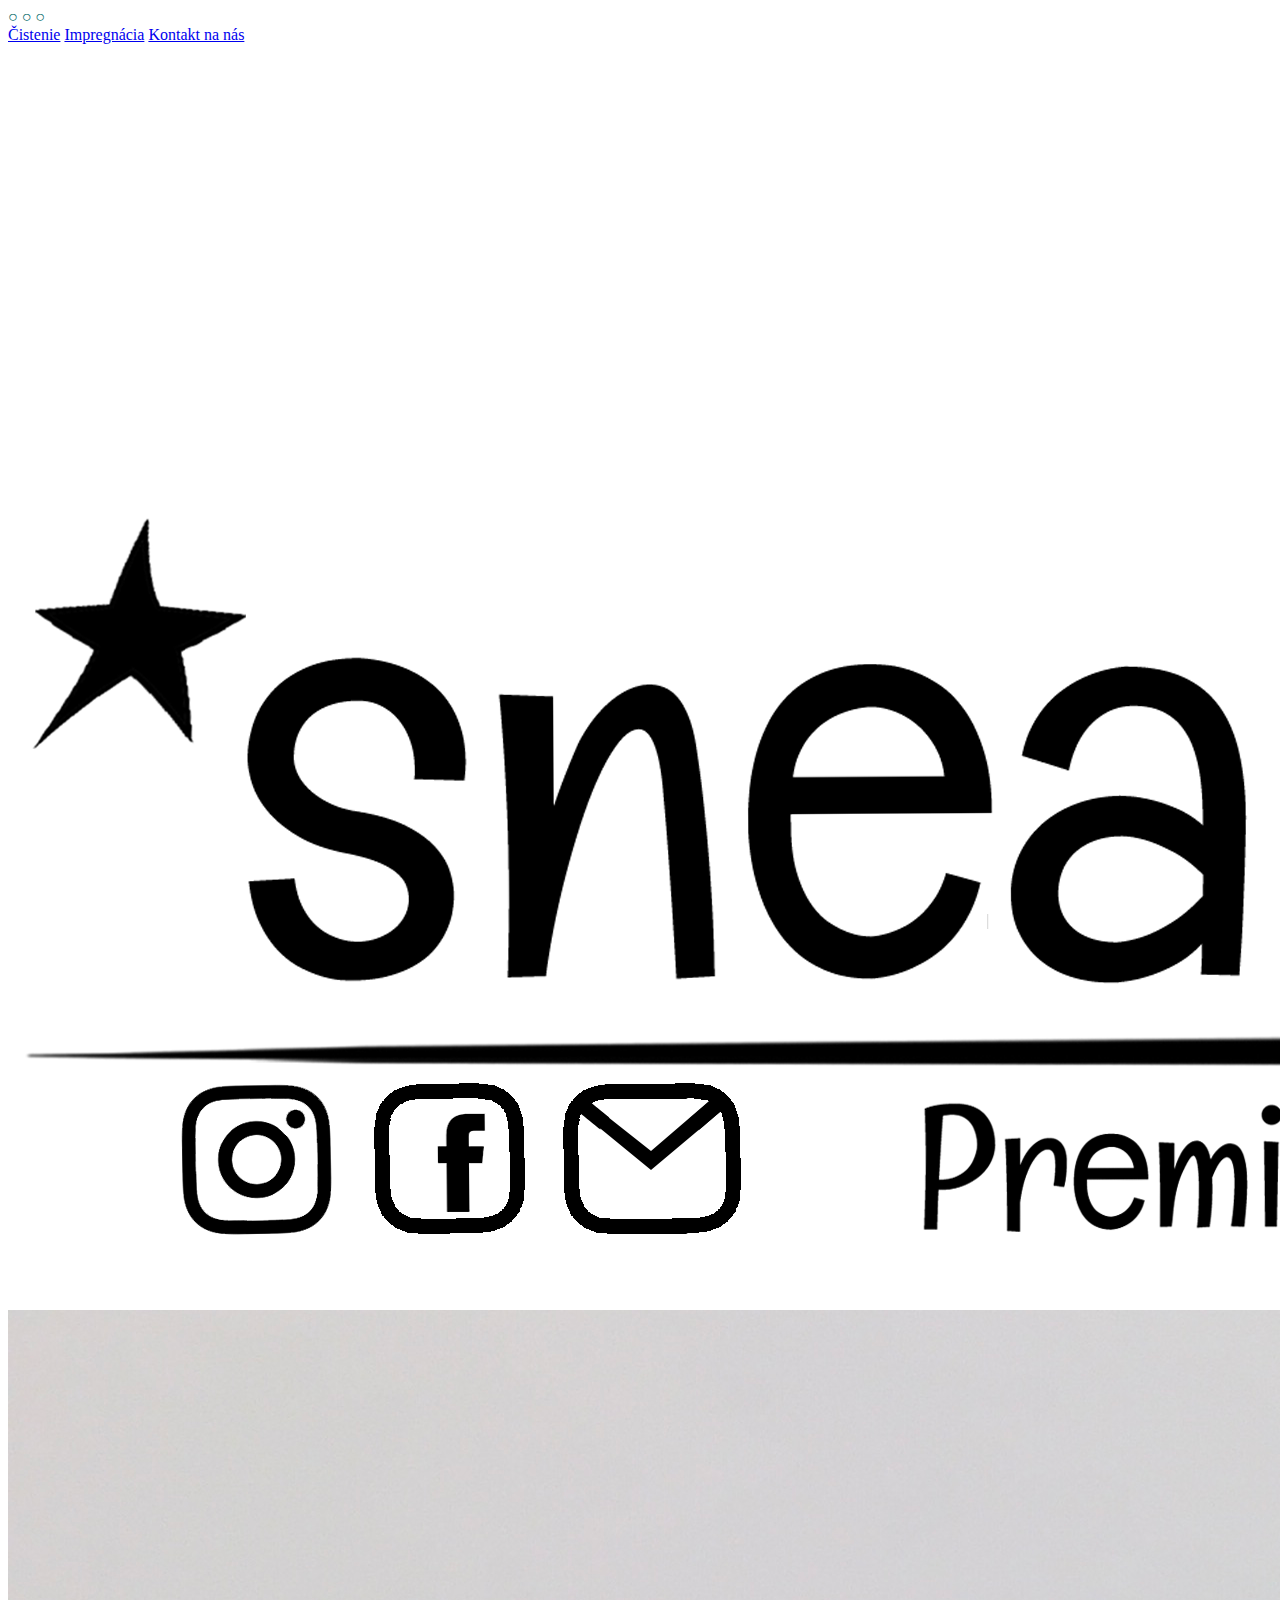
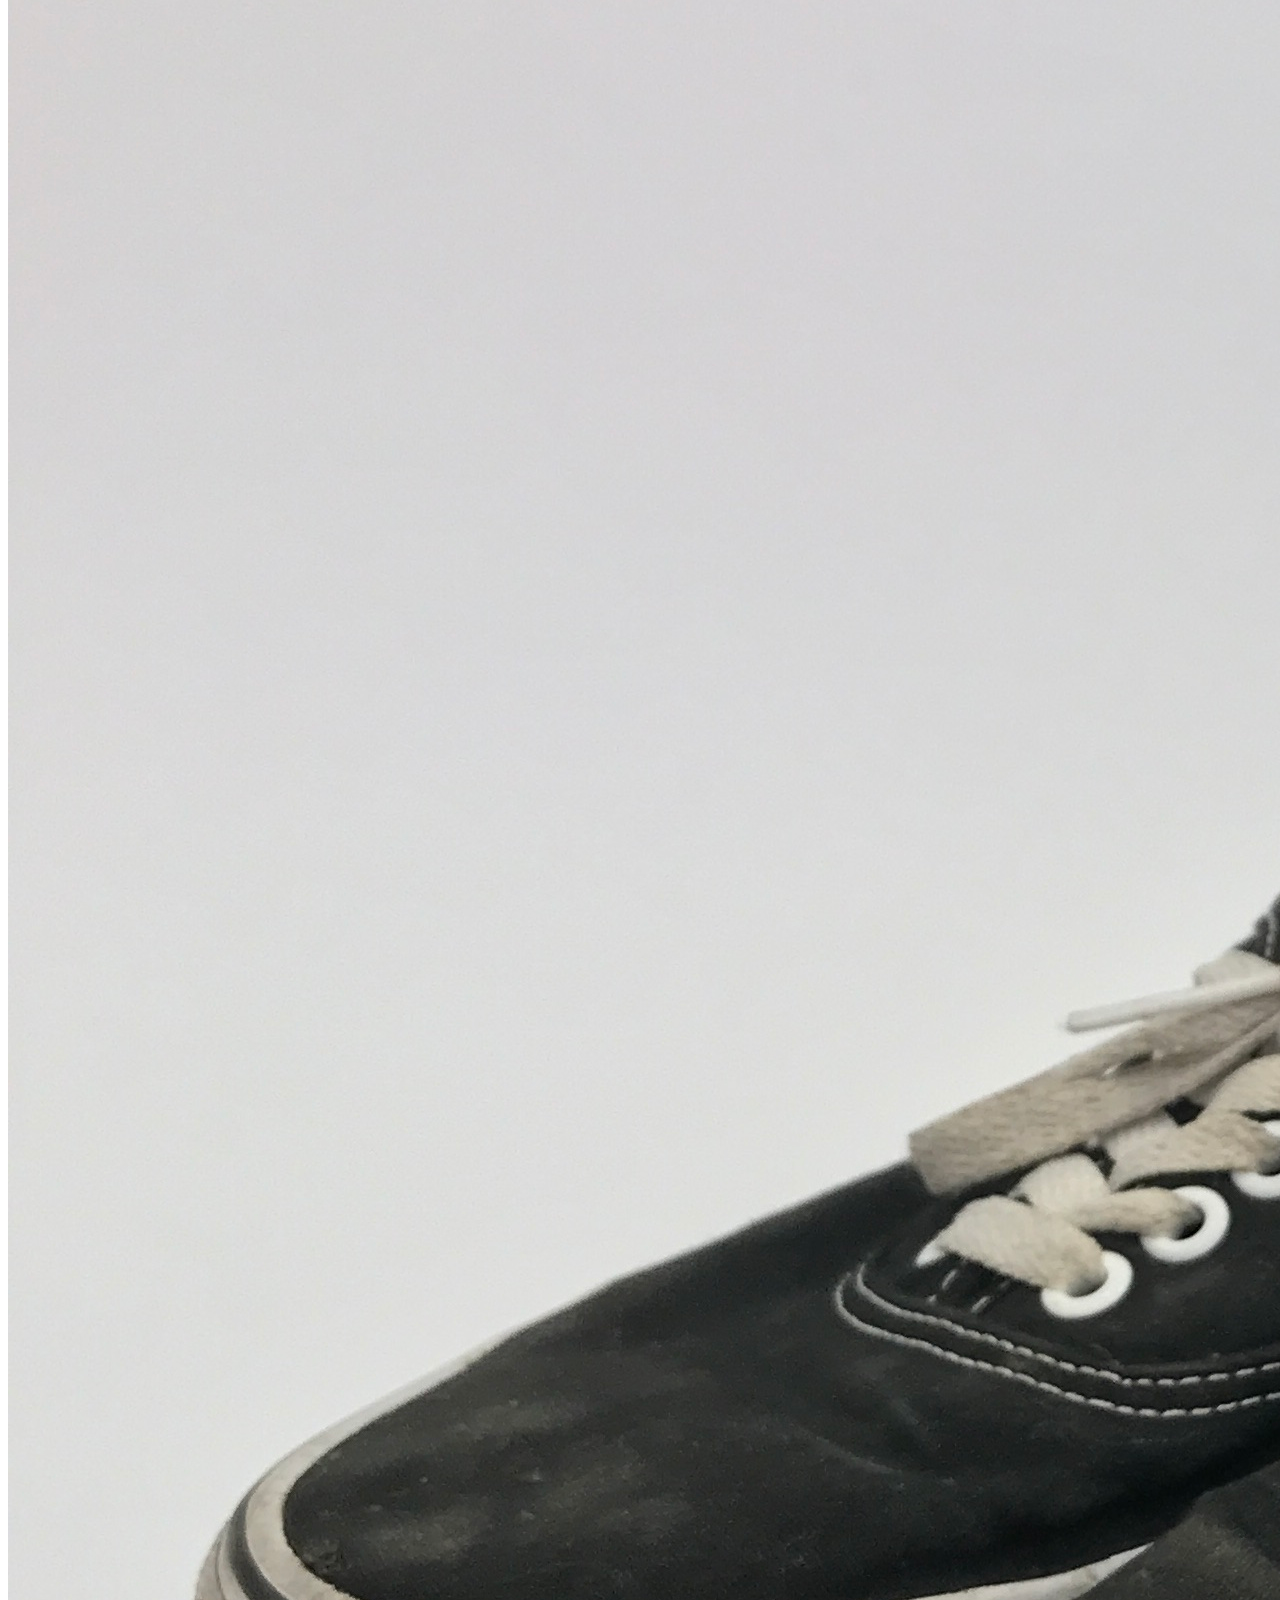
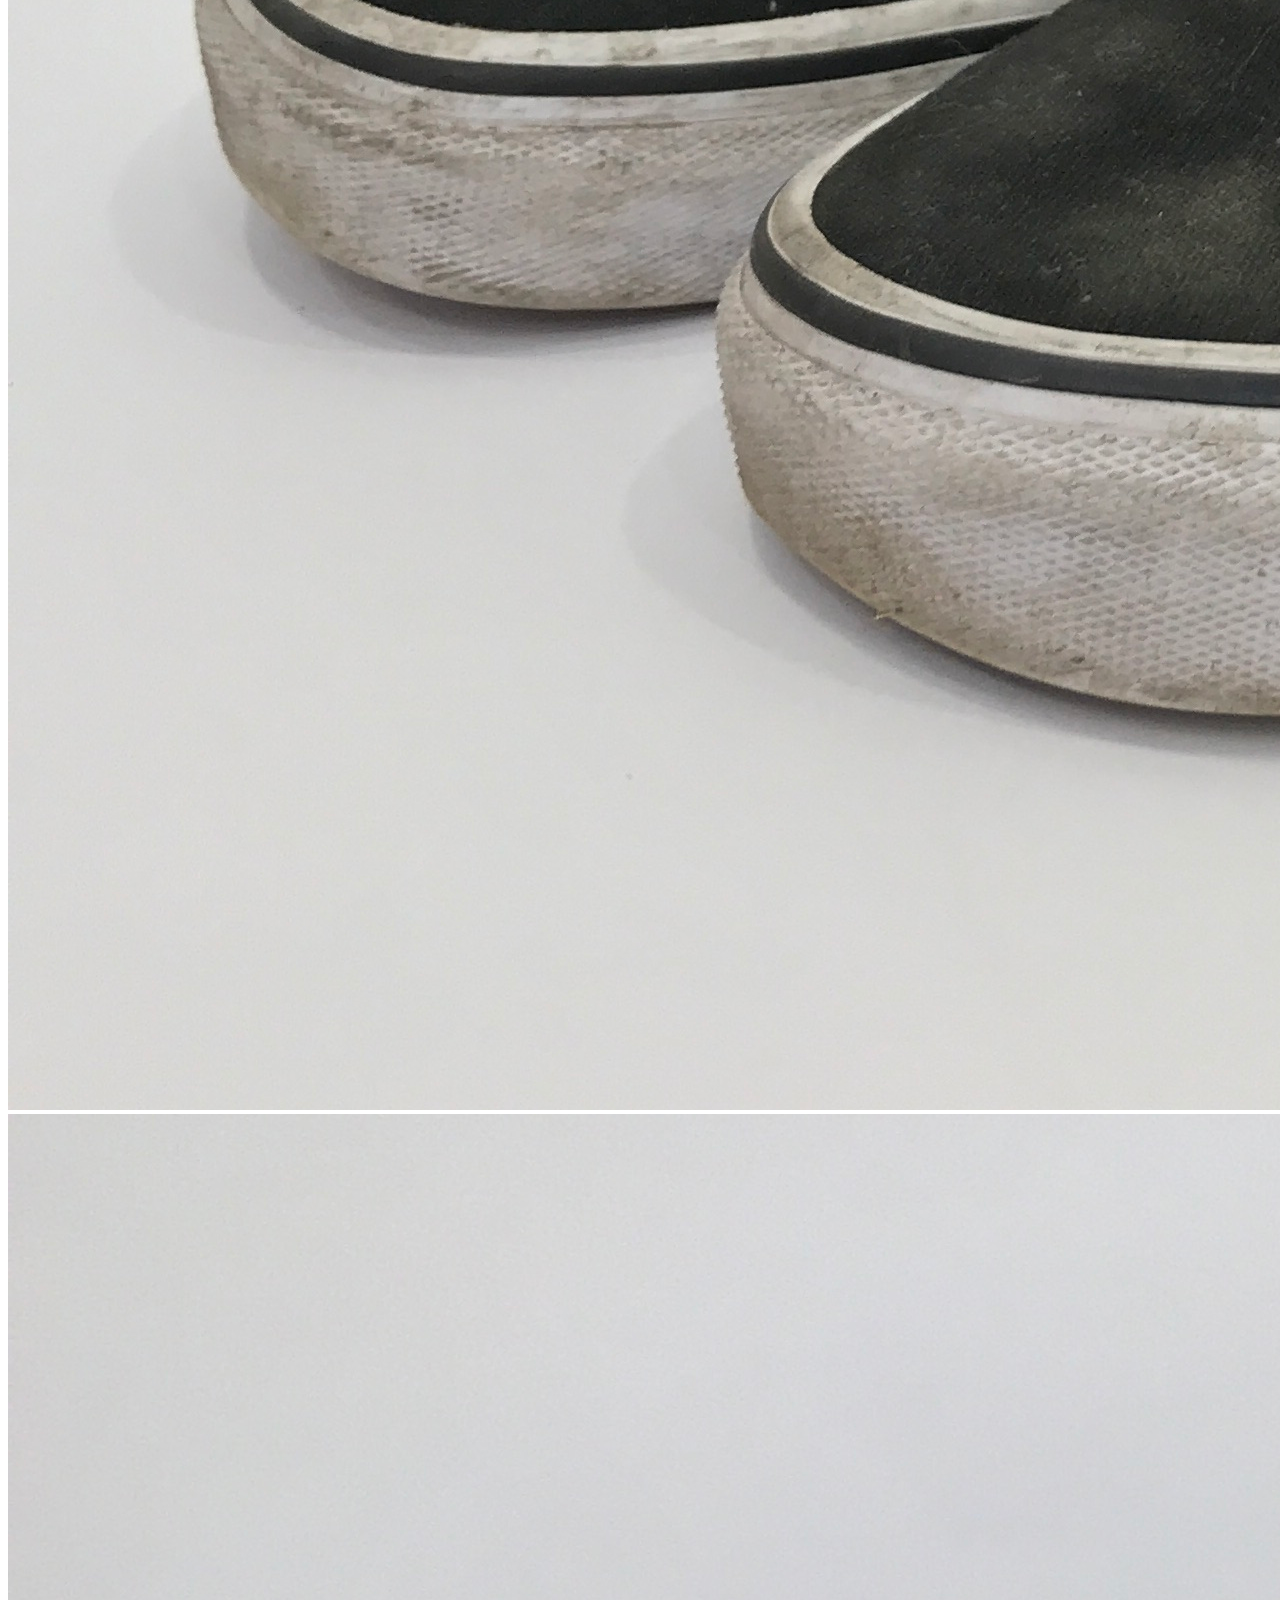
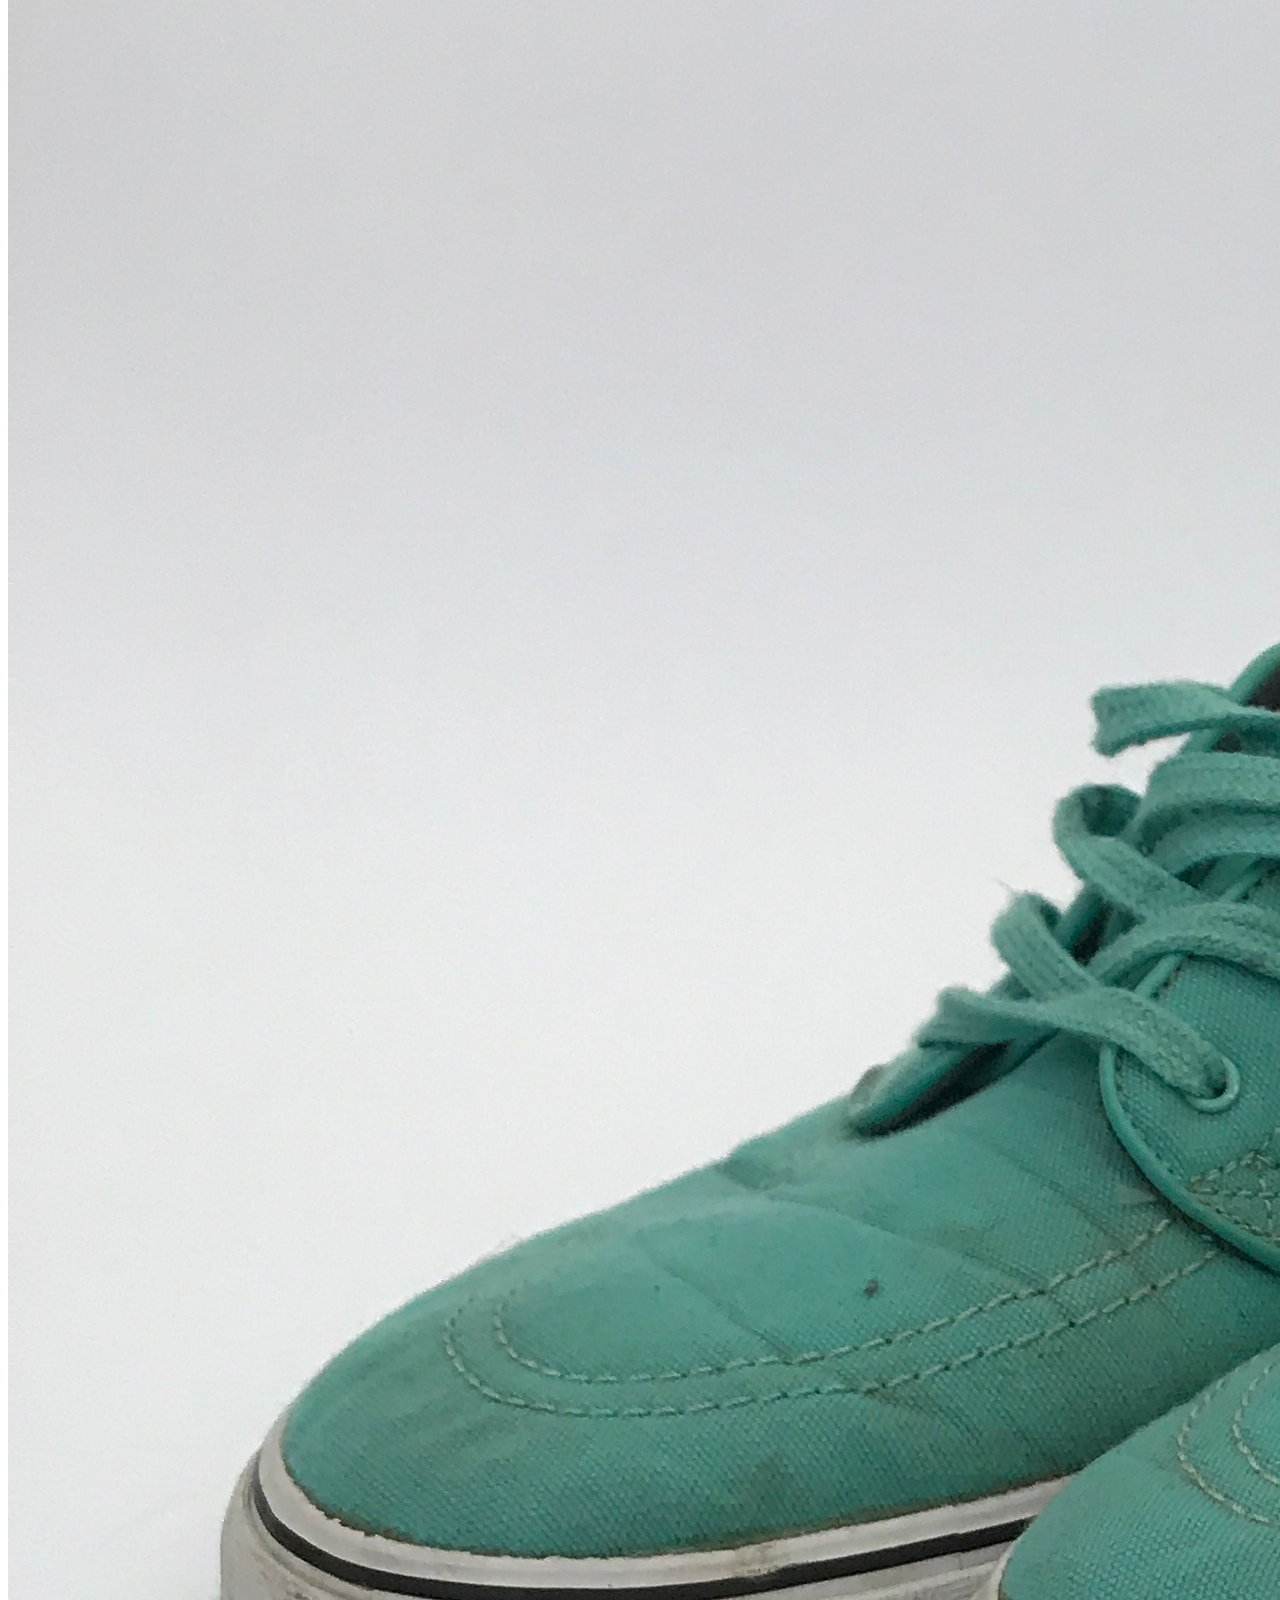
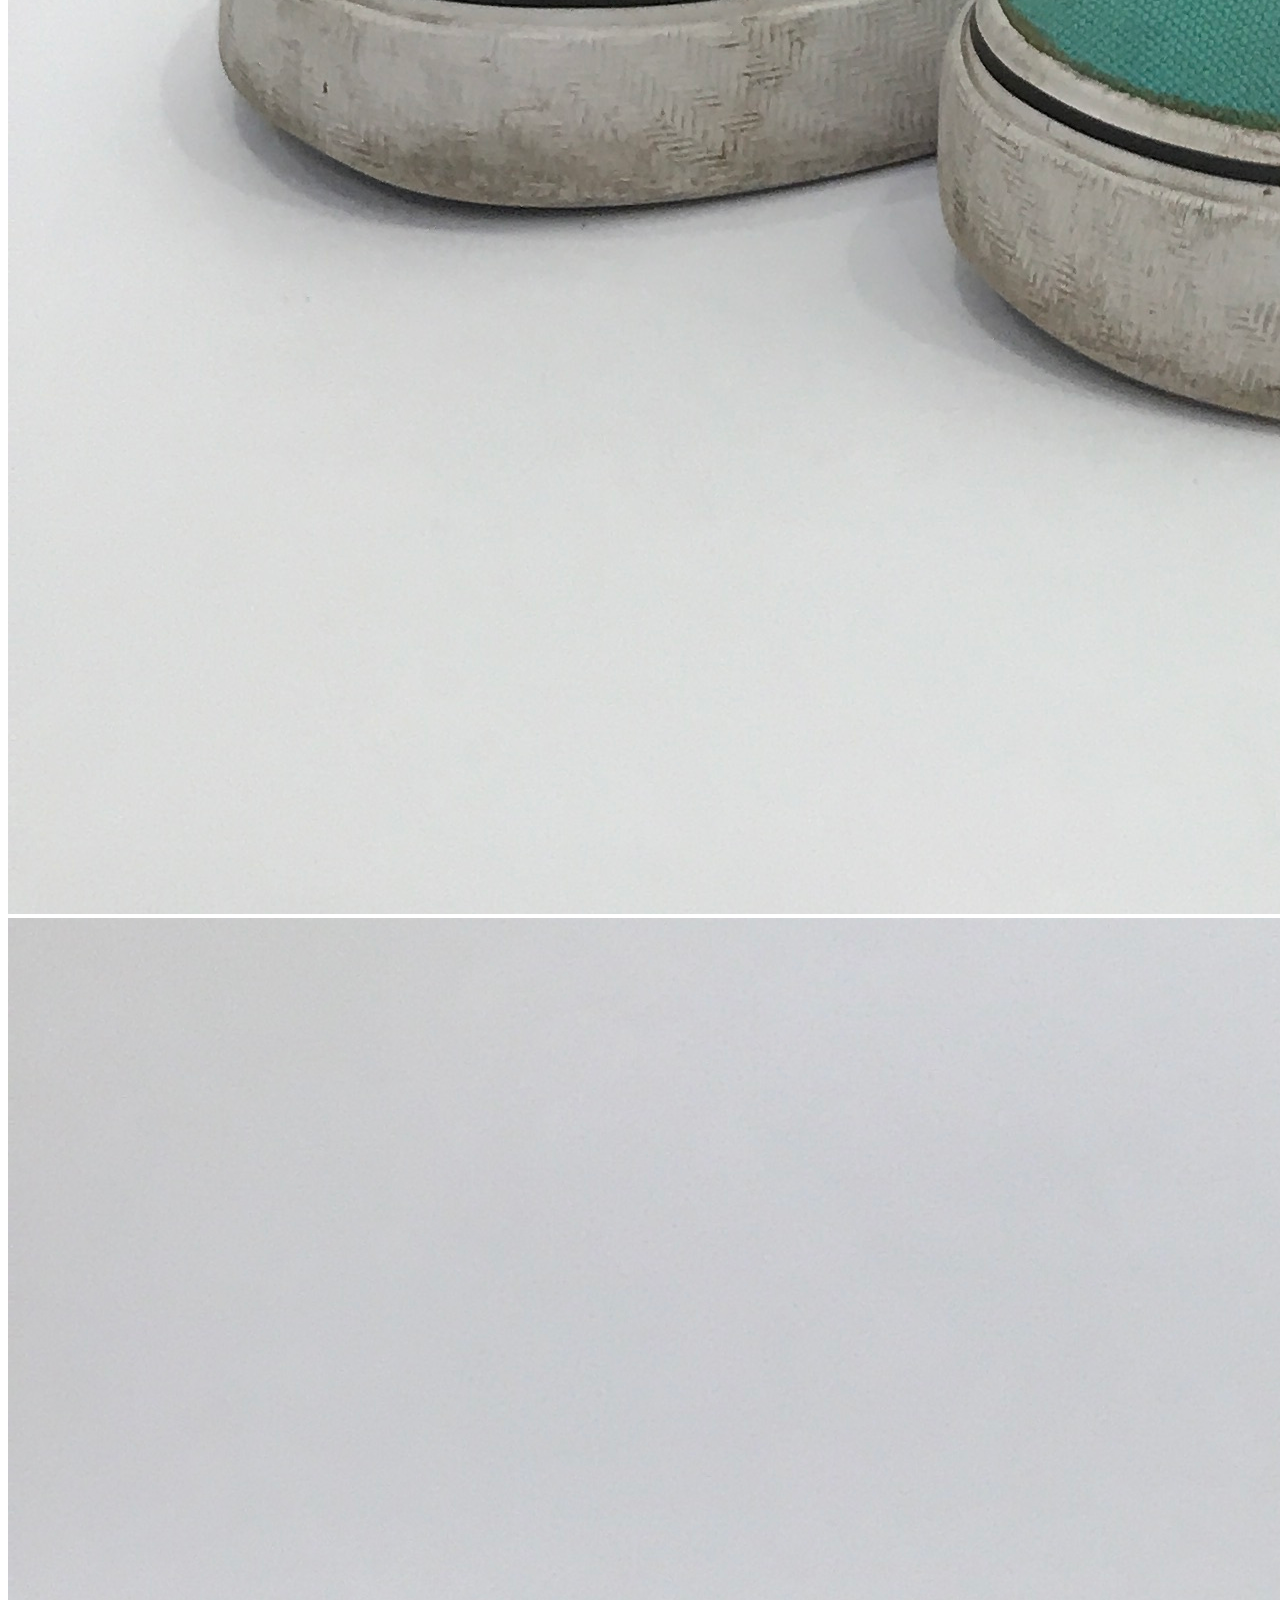
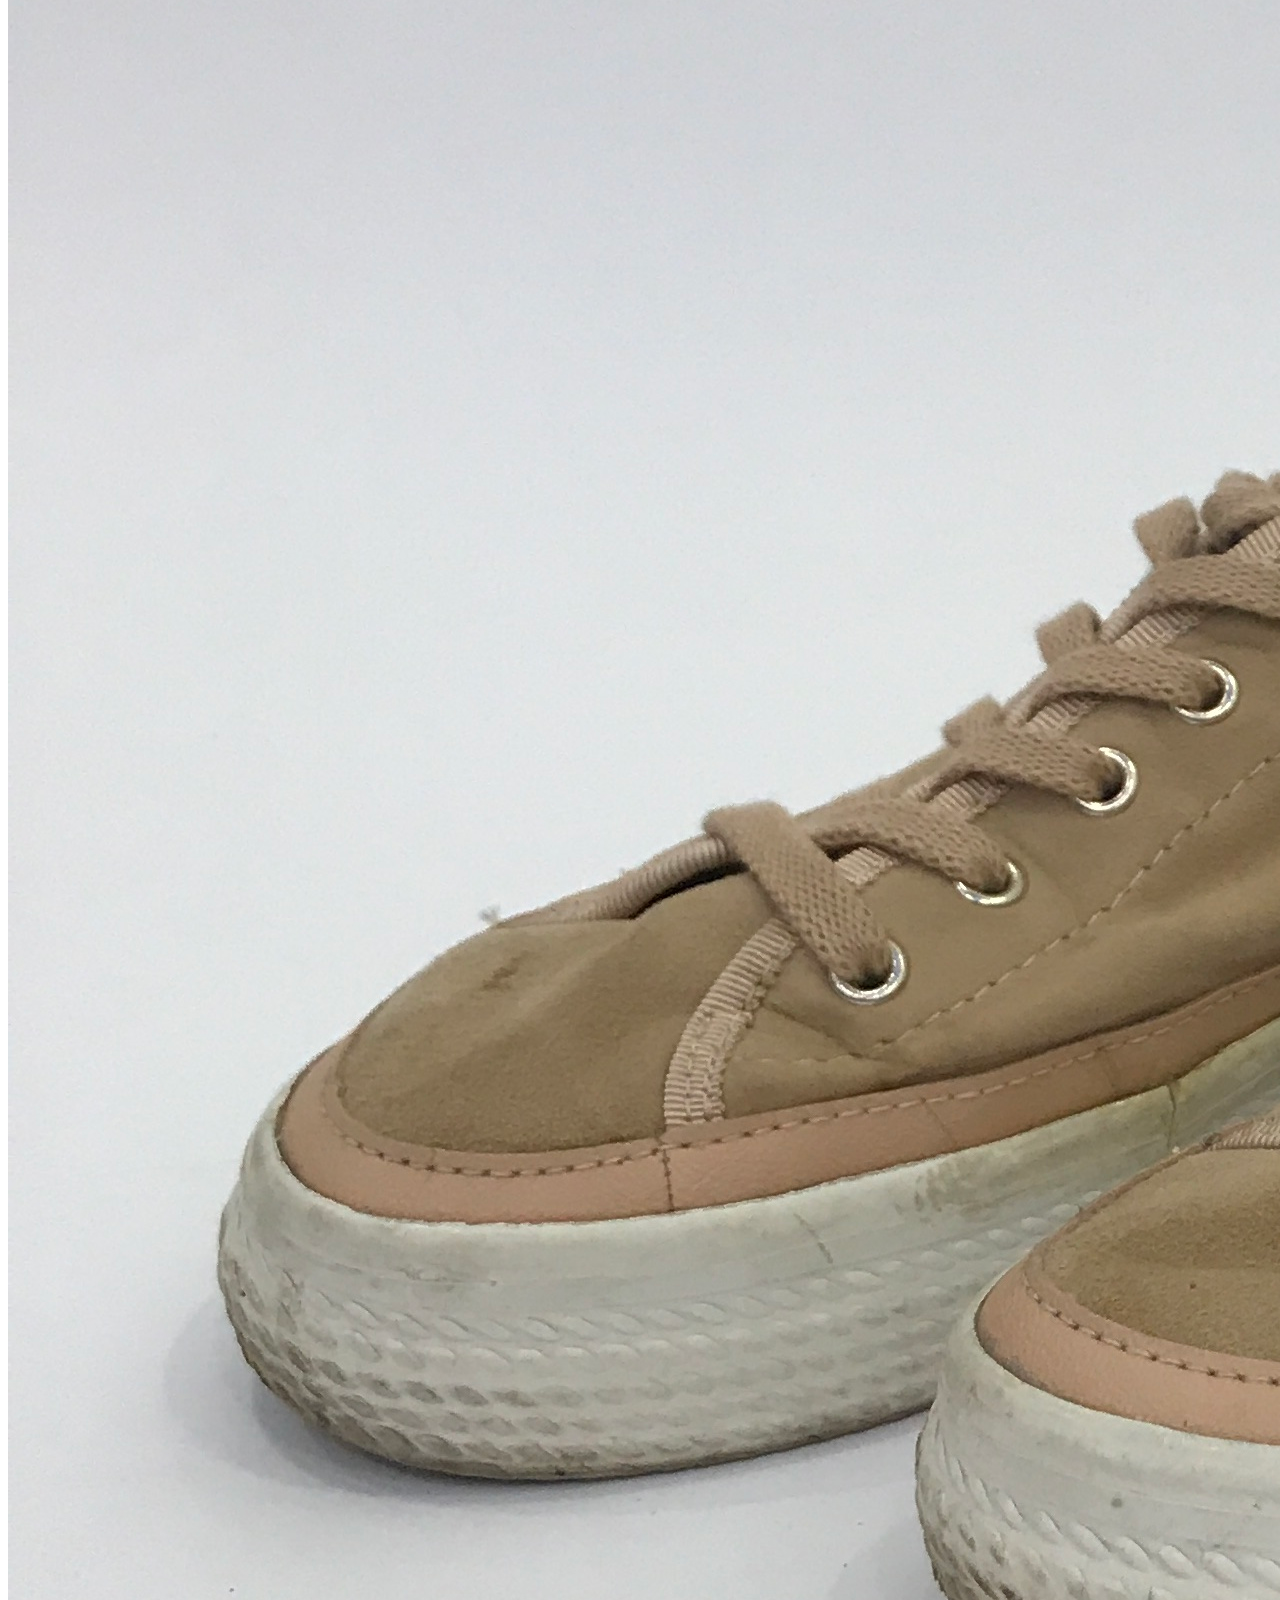
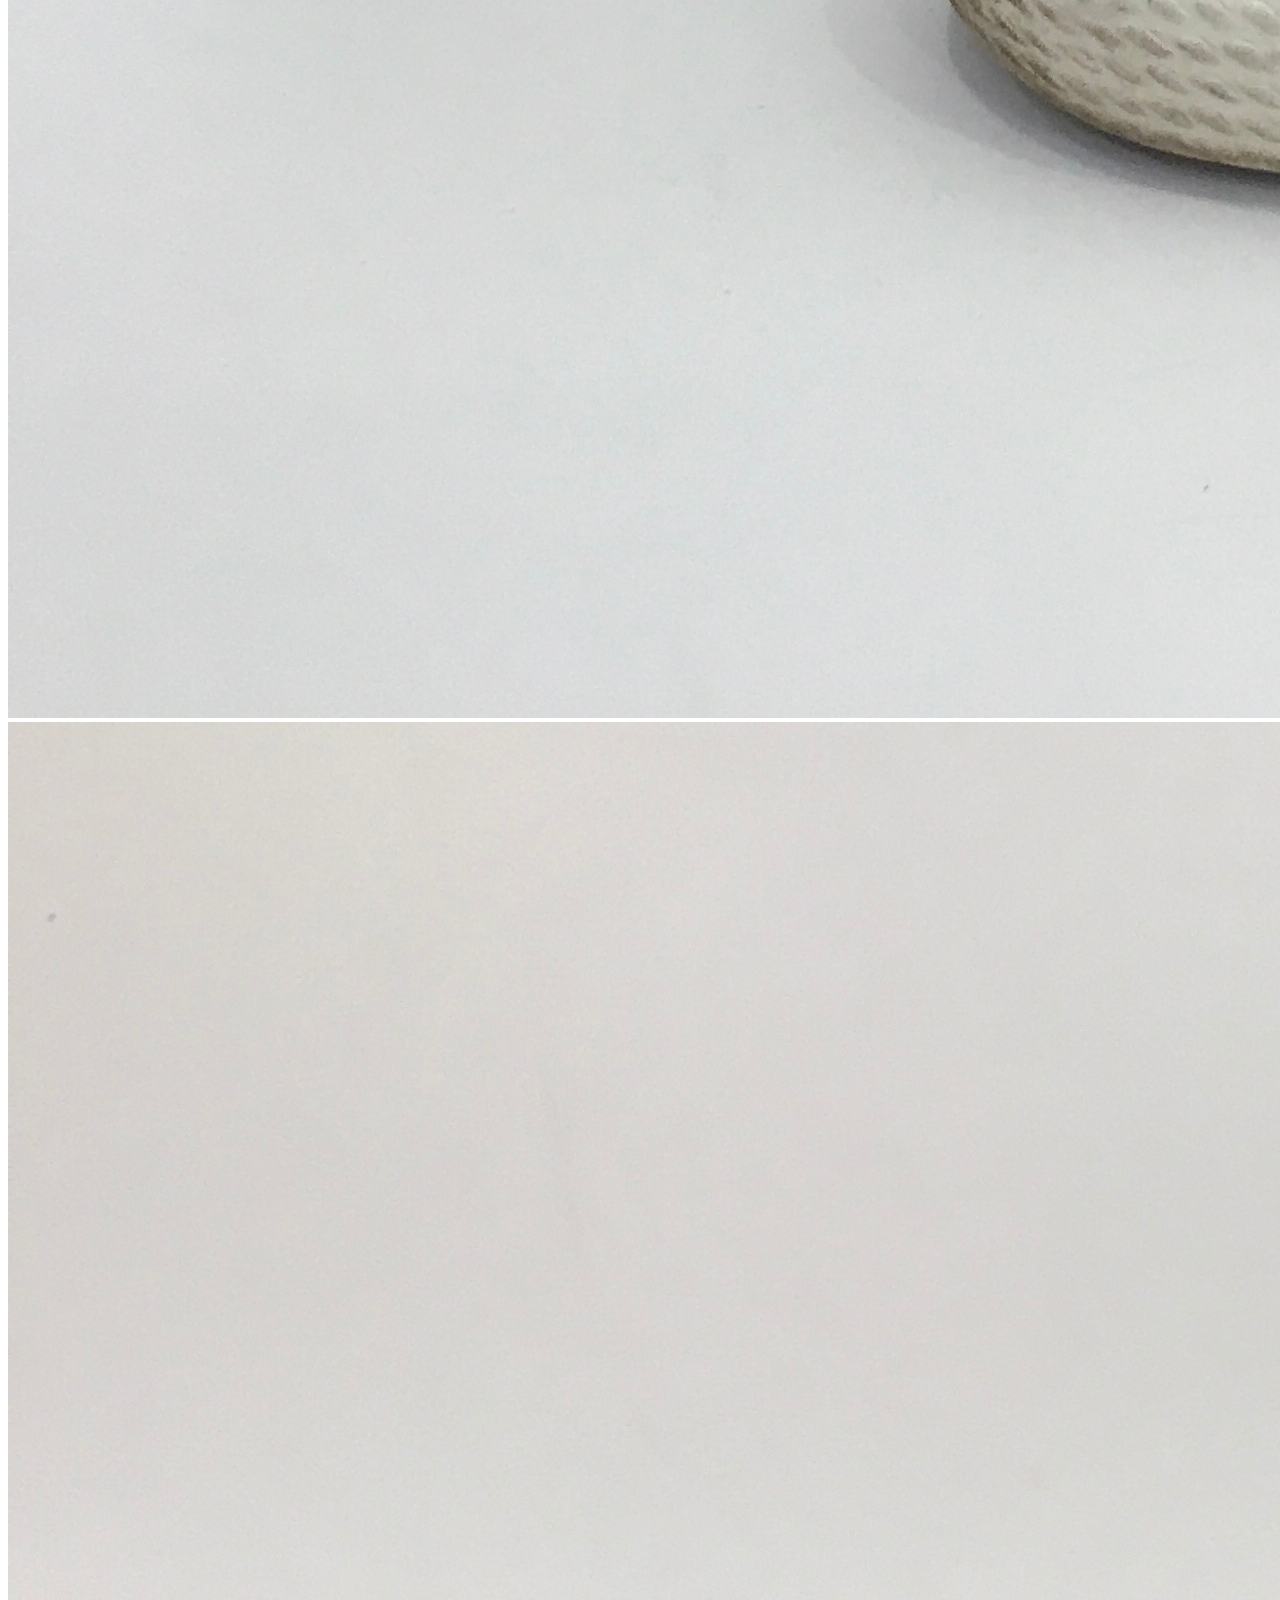
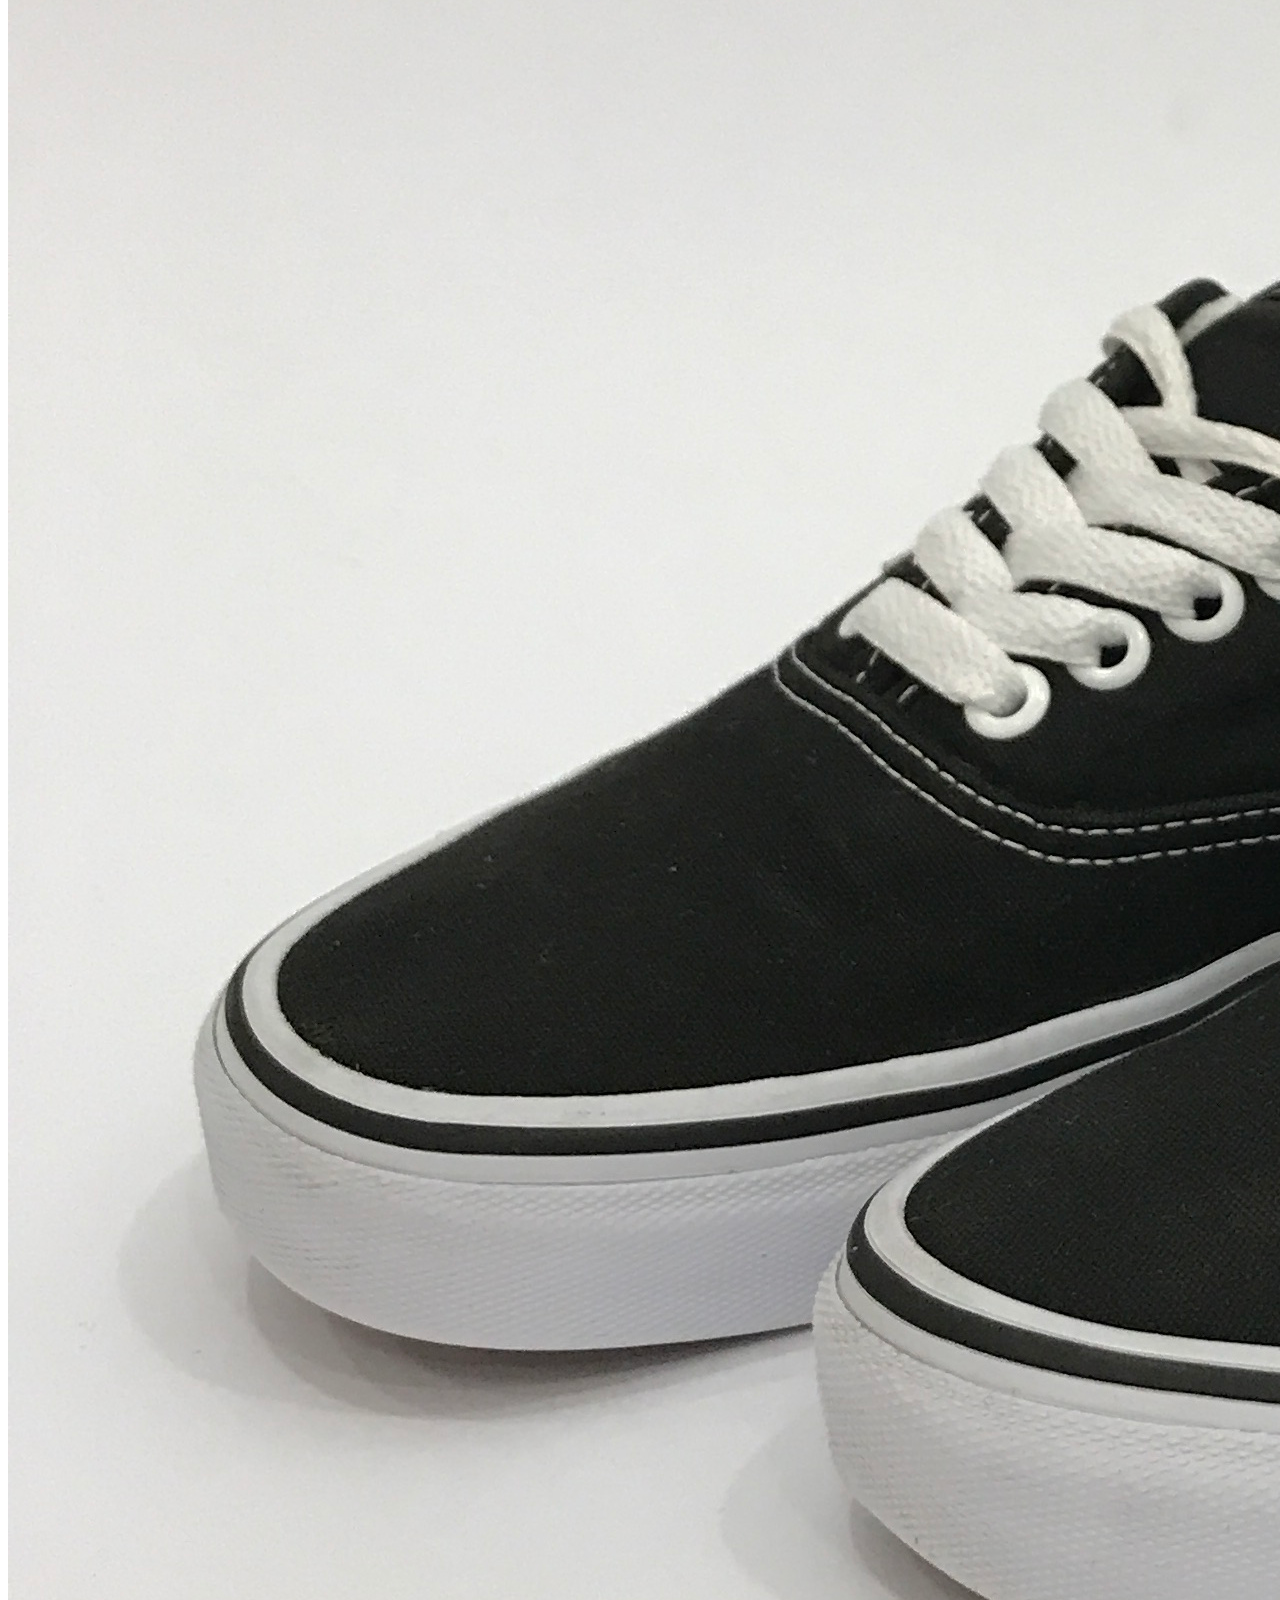
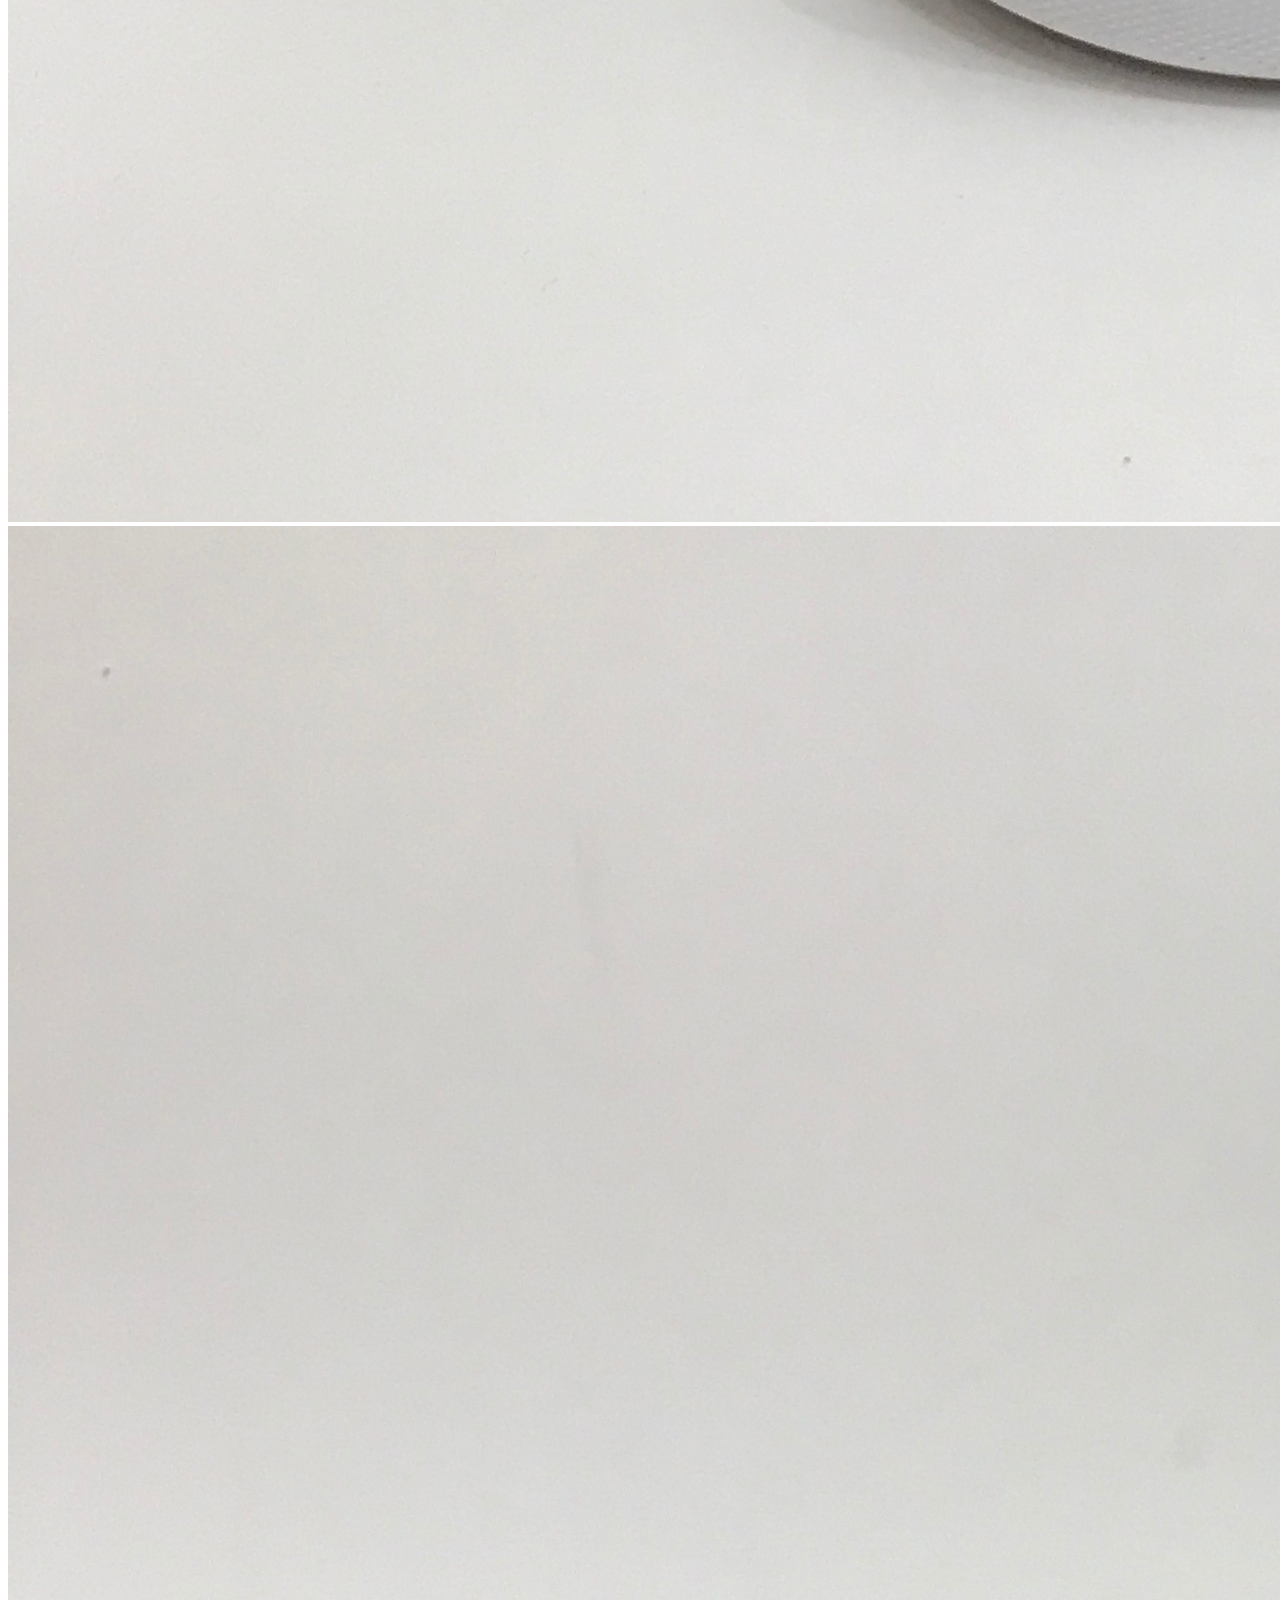
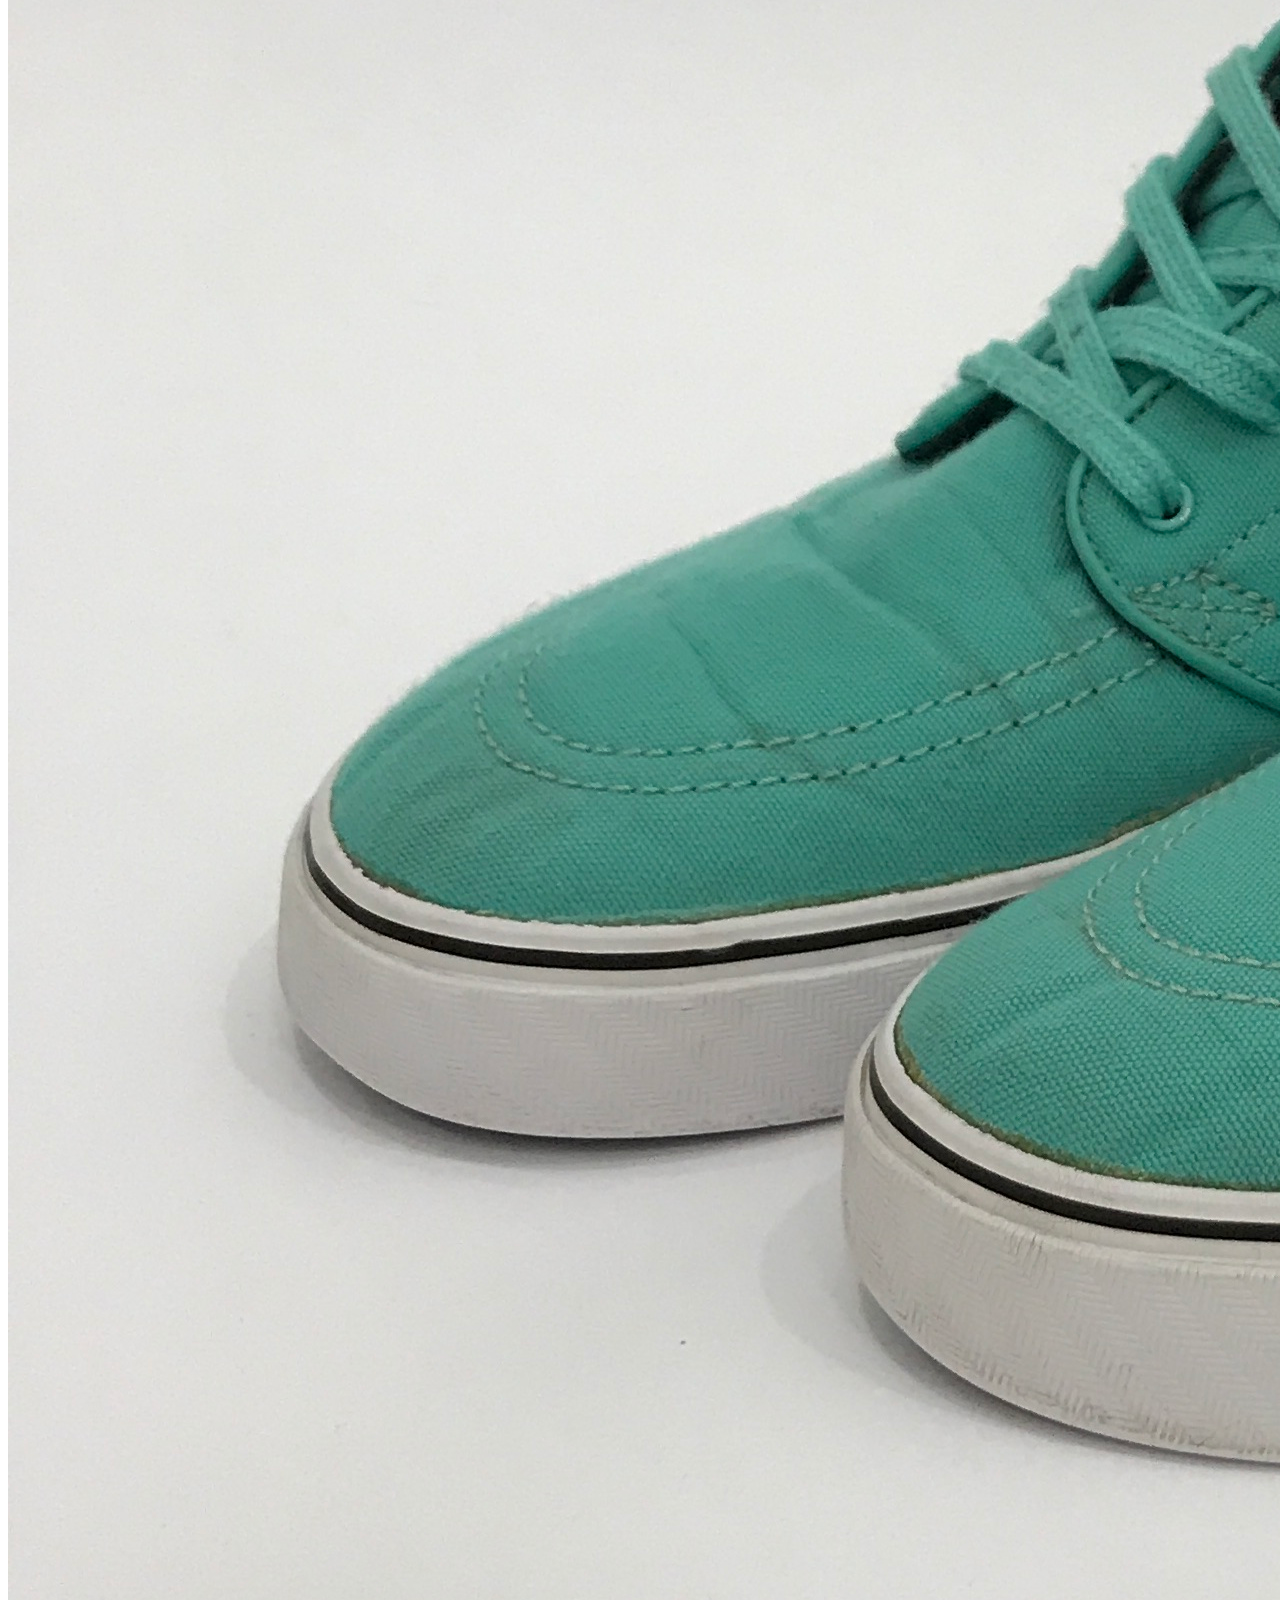
==== cistenie.html @ 5c949214 "Add files via upload" ====
<!DOCTYPE html>
<html lang="en" dir="ltr">
  <head>
    <meta charset="utf-8">
    <title>sneaclear</title>
    <link rel="stylesheet" href="css/styles.css">
  </head>
  <body>
    <div class="dropdown">
      <div class="dropbtn">
      <span style="color: #006666">○ ○ ○</span>
      <div class="dropdown-content">
        <a href="cistenie.html">Čistenie</a>
        <a href="impregnacia.html">Impregnácia</a>
        <a href="kontakt.html">Kontakt na nás</a>
      </div>
    </div>
    </div>
    <div class="wrapper-logo">
      <a href="index.html"><img class="logo-cistenie" src="logo1.png" alt="logo"></a>
    </div>
    <div class="pic-wrapper">
      <img src="Photo/boty1.jpg" class="cistenie-picture zoom-cistenie" alt="thumbnail">
      <img src="Photo/boty3.jpg" class="cistenie-picture zoom-cistenie" alt="thumbnail">
      <img src="Photo/boty5.jpg" class="cistenie-picture zoom-cistenie" alt="thumbnail">
      <img src="Photo/boty2.jpg" class="cistenie-picture zoom-cistenie" alt="thumbnail">
      <img src="Photo/boty4.jpg" class="cistenie-picture zoom-cistenie" alt="thumbnail">
      <img src="Photo/boty6.jpg" class="cistenie-picture zoom-cistenie" alt="thumbnail">
    </div>
  </body>
  <footer>
    <div class="footer">
      <p>© 2020 by jvrlk x lszk</p>
    </div>
  </footer>
</html>
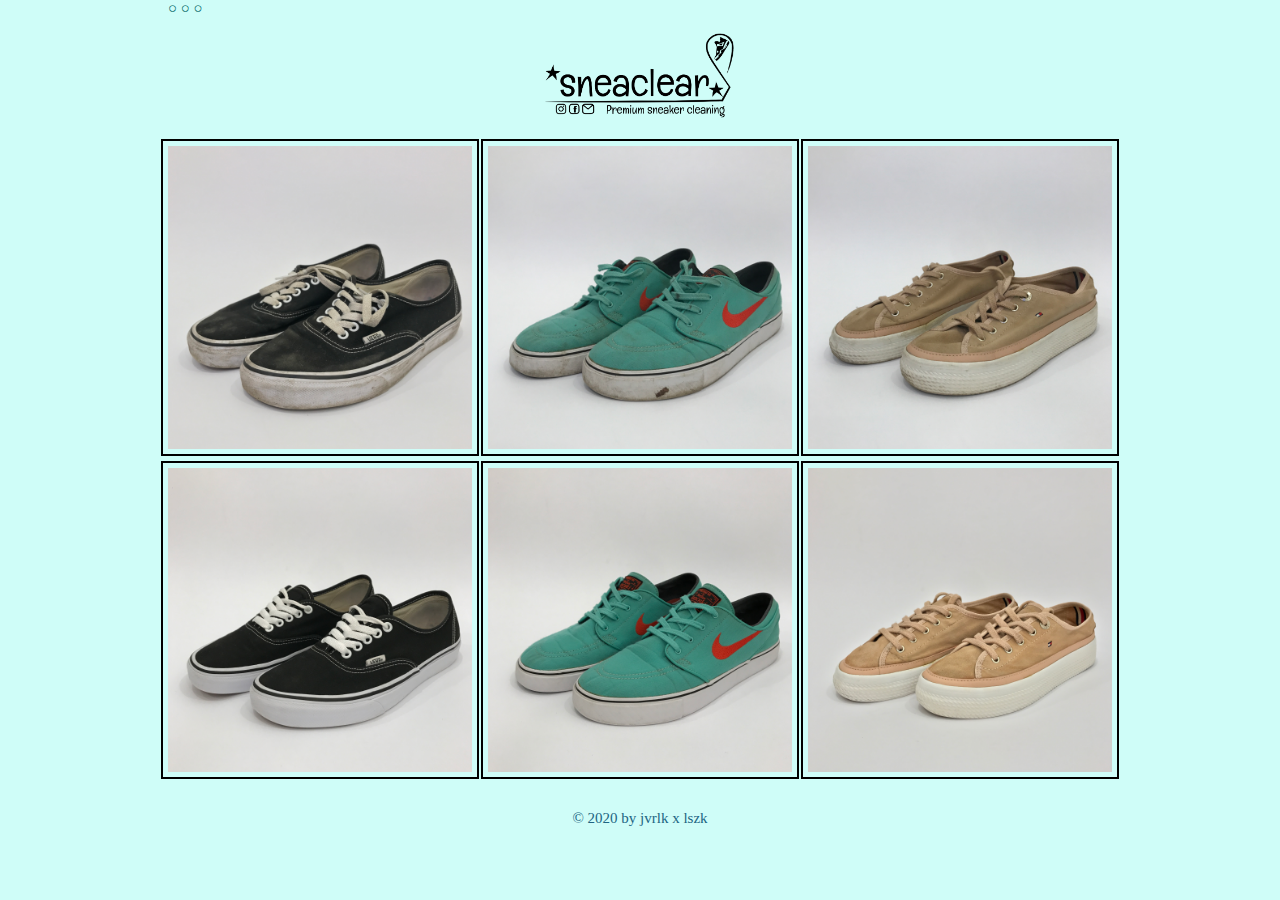
==== commit cee44154: "Update cistenie.html" ====
--- a/cistenie.html
+++ b/cistenie.html
@@ -3,7 +3,7 @@
   <head>
     <meta charset="utf-8">
     <title>sneaclear</title>
-    <link rel="stylesheet" href="css/styles.css">
+    <link rel="stylesheet" href="CSS/styles.css">
   </head>
   <body>
     <div class="dropdown">
--- a/CSS/styles.css
+++ b/CSS/styles.css
@@ -0,0 +1,211 @@
+* {
+  margin: 0;
+  padding: 0;
+  border: 0;
+}
+
+body {background-color: #cffdf8;
+  max-width: 960px;
+  margin: auto;
+  width: 100%;
+}
+
+.big-wrapper {
+  display: grid;
+  grid-template-columns: 33.33% 33.33% 33.33%;
+  margin-top: 20px;
+  margin-left: auto;
+  margin-right: auto;
+}
+
+.wrapper-logo {
+  max-width: 960px;
+  display: block;
+  width: 100%;
+}
+
+.wrapper-image {
+  position: relative;
+  width: 100%;
+}
+
+.logo {
+  display: block;
+  width: 70%;
+  margin-top: 50px;
+  margin-left: auto;
+  margin-right: auto;
+}
+
+.index-picture {
+  display: block;
+  width: 100%;
+  margin-left: auto;
+  margin-right: auto;
+  border: 4px solid black;
+  padding: 5px;
+  width: 190px;
+  height: auto;
+  border-radius: 50%;
+  backface-visibility: hidden;
+}
+
+.middle{
+transition: 0s ease;
+opacity: 0;
+position: absolute;
+top: 50%;
+left: 50%;
+transform: translate(-50%, -50%);
+text-align: center;
+}
+
+.text {
+  color: black;
+  font-size: 20px;
+  font-weight: bold;
+}
+
+.wrapper-image:hover .index-picture {
+  opacity: 0.3;
+  transition: 0.4s ease;
+}
+
+.wrapper-image:hover .middle{
+  opacity: 1;
+}
+
+.zoom {
+  padding: 5px;
+  transition: transform .9s; /* Animation */
+}
+
+.zoom:hover {
+  transform: scale(1.2); /* (150% zoom - Note: if the zoom is too large, it will go outside of the viewport) */
+}
+
+
+/* Style The Dropdown Button */
+.dropbtn {
+  background-color: #cffdf8;
+  color: black;
+  padding: 0px 0px 0px 8px;
+  font-size: 15px;
+  font-weight: lighter;
+  font-family: serif;
+  border: none;
+  cursor: crosshair;
+}
+
+/* The container <div> - needed to position the dropdown content */
+.dropdown {
+  position: relative;
+  display: block;
+}
+
+/* Dropdown Content (Hidden by Default) */
+.dropdown-content {
+  display: none;
+  position: absolute;
+  background-color: #f9f9f9;
+  min-width: 190px;
+  box-shadow: 0px 8px 16px 0px rgba(0,0,0,0.4);
+  z-index: 1;
+}
+
+/* Links inside the dropdown */
+.dropdown-content a {
+  color: black;
+  padding: 6px 6px;
+  text-decoration: none;
+  display: block;
+}
+
+/* Change color of dropdown links on hover */
+.dropdown-content a:hover {background-color: #f76262}
+
+/* Show the dropdown menu on hover */
+.dropdown:hover .dropdown-content {
+  display: block;
+}
+
+/* Change the background color of the dropdown button when the dropdown content is shown */
+.dropdown:hover .dropbtn {
+  background-color: #65c0ba;
+}
+
+
+
+.footer {
+  max-width: 960px;
+  width: 100%;
+  height: 10%;
+  font-size: 15px;
+  position: fixed;
+  bottom: 0px;
+  background-color: #cffdf8;
+  color: #216583;
+  text-align: center;
+  margin-top: auto;
+}
+
+
+/*cistenie.html*/
+.logo-cistenie {
+  display: block;
+  width: 20%;
+  margin-top: 15px;
+  margin-left: auto;
+  margin-right: auto;
+}
+
+.pic-wrapper {
+  display: grid;
+  grid-template-columns: 33.33% 33.33% 33.33%;
+  grid-row-gap: 5px;
+  margin-top: 20px;
+  margin-left: auto;
+  margin-right: auto;
+}
+
+.cistenie-picture {
+  display: absolute;
+  margin-left: auto;
+  margin-right: auto;
+  border: 2px solid black;
+  width: 95%;
+  height: auto;
+  backface-visibility: hidden;
+}
+
+  .zoom-cistenie {
+    padding: 5px;
+    transition: transform .3s; /* Animation */
+    overflow: hidden;
+  }
+
+  .zoom-cistenie:hover {
+    transform: scale(1.1); /* (150% zoom - Note: if the zoom is too large, it will go outside of the viewport) */
+  }
+
+/*impregnacia.html*/
+
+.wrapper-video {
+  display: block;
+  width: 100%;
+  margin-top: 15px;
+  margin-left: auto;
+  margin-right: auto;
+  text-align: center;
+}
+
+.youtube {
+  display: block;
+  text-align: center;
+  margin-top: 10px;
+}
+
+.space {
+  display: block;
+  height: 10px;
+}
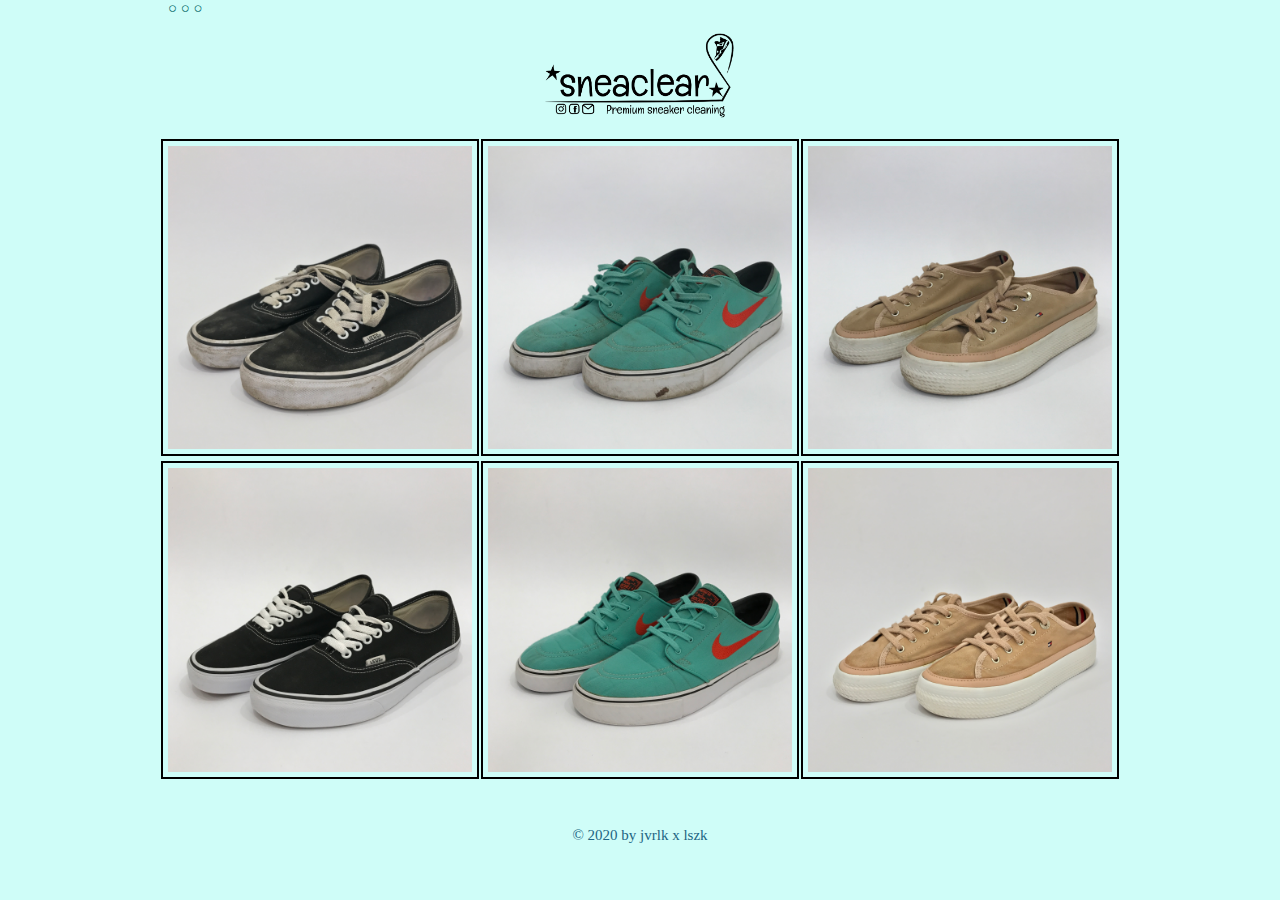
==== commit e7c5bfad: "Update cistenie.html" ====
--- a/cistenie.html
+++ b/cistenie.html
@@ -29,7 +29,9 @@
     </div>
   </body>
   <footer>
+   <br><br><br><br><br><br>
     <div class="footer">
+      <br>
       <p>© 2020 by jvrlk x lszk</p>
     </div>
   </footer>
--- a/CSS/styles.css
+++ b/CSS/styles.css
@@ -209,3 +209,74 @@
   display: block;
   height: 10px;
 }
+
+.random-text {
+    margin-top: 20px;
+    color: black;
+    font-size: 20px;
+    font-weight: bold;
+}
+
+/*kontakt.html*/
+.text-wrapper {
+  display: grid;
+  grid-template-columns: 50% 50%;
+  margin-top: 20px;
+  margin-left: auto;
+  margin-right: auto;
+}
+
+.kontakt-picture-left {
+    float: right;
+    display: block;
+    margin-right: 30px;
+    margin-left: 10px;
+    border: 4px solid black;
+    padding: 5px;
+    width: 250px;
+    height: auto;
+    border-radius: 50%;
+    backface-visibility: hidden;
+  }
+
+  .kontakt-picture-right {
+      float: left;
+      display: block;
+      width: 100%;
+      margin-left: 30px;
+      margin-right: 10px;
+      border: 4px solid black;
+      padding: 5px;
+      width: 250px;
+      height: auto;
+      border-radius: 50%;
+      backface-visibility: hidden;
+    }
+
+.long-text {
+  text-align: justify;
+  text-justify: auto;
+  margin-top: 20px;
+  margin-bottom: 20px;
+  color: black;
+  font-size: 16px;
+  font-weight: bold;
+}
+
+.descr-left {
+  text-align: justify;
+  text-justify: auto;
+  margin-right: 15px;
+  color: black;
+  font-size: 16px;
+  font-weight: bold;
+}
+
+.descr-right {
+  text-align: justify;
+  text-justify: auto;
+  margin-right: 15px;
+  color: black;
+  font-size: 16px;
+  font-weight: bold;
+}
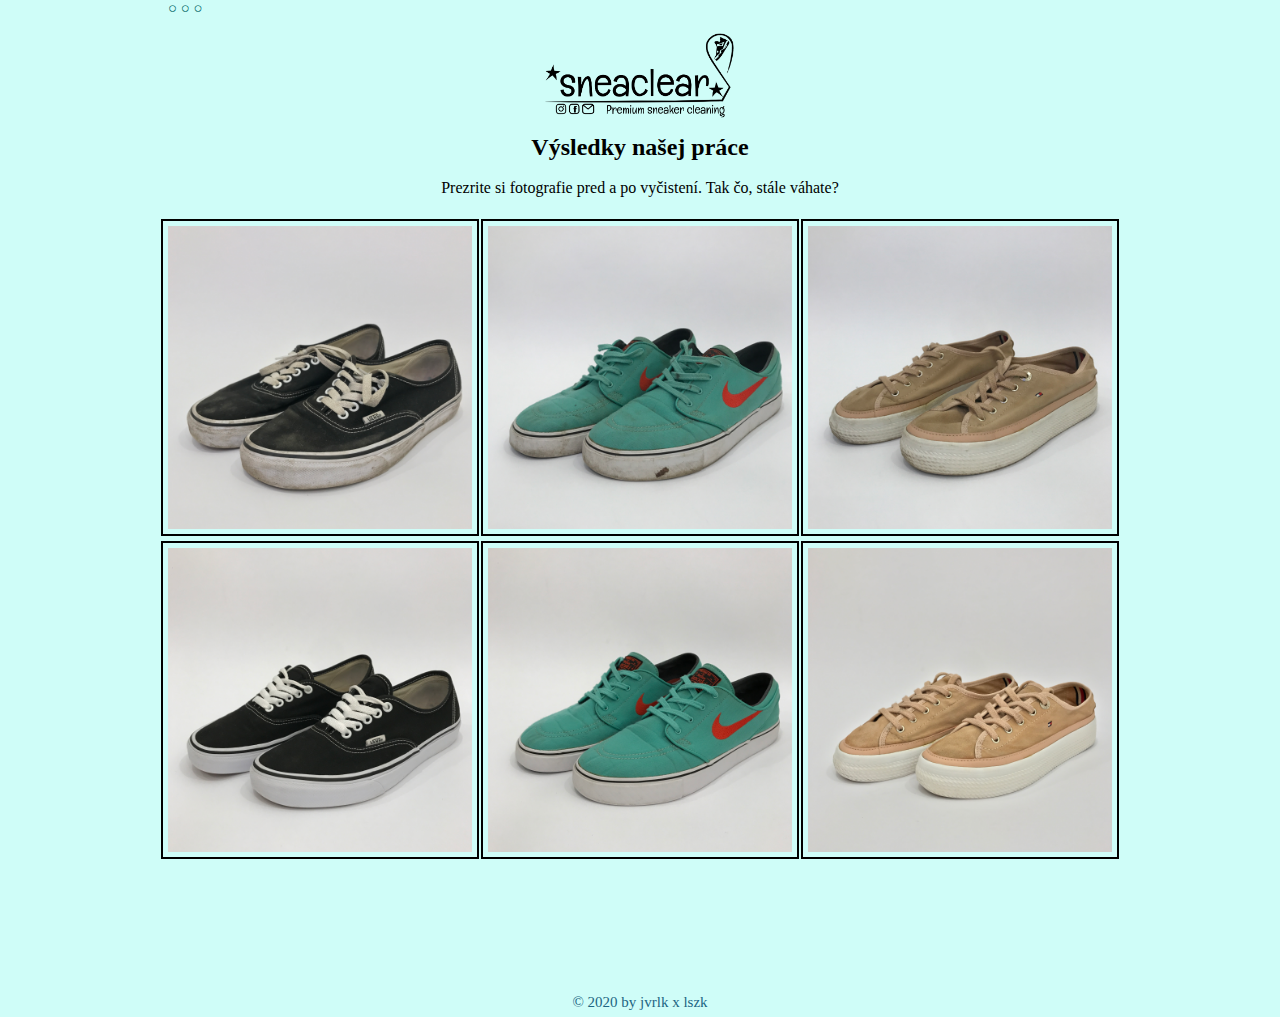
==== commit 294d562c: "Update cistenie.html" ====
--- a/cistenie.html
+++ b/cistenie.html
@@ -19,6 +19,10 @@
     <div class="wrapper-logo">
       <a href="index.html"><img class="logo-cistenie" src="logo1.png" alt="logo"></a>
     </div>
+    <div class="heading">
+      <h2>Výsledky našej práce</h2><br>
+      <p>Prezrite si fotografie pred a po vyčistení. Tak čo, stále váhate?</p>
+    </div>
     <div class="pic-wrapper">
       <img src="Photo/boty1.jpg" class="cistenie-picture zoom-cistenie" alt="thumbnail">
       <img src="Photo/boty3.jpg" class="cistenie-picture zoom-cistenie" alt="thumbnail">
--- a/CSS/styles.css
+++ b/CSS/styles.css
@@ -8,6 +8,36 @@
   max-width: 960px;
   margin: auto;
   width: 100%;
+  background-size: cover;
+}
+
+p {
+  font-weight: lighter;
+}
+
+a:link {
+  color: red;
+}
+
+a:visited {
+  color: blue;
+}
+
+a:hover {
+  color: green;
+  font-weight: bold;
+  font-style: italic;
+  text-decoration: overline;
+}
+
+.heading {
+  max-width: 960px;
+  display: block;
+  width: 100%;
+  height: 50px;
+  text-align: center;
+  margin-top: 15px;
+  margin-bottom: 35px;
 }
 
 .big-wrapper {
@@ -51,13 +81,13 @@
 }
 
 .middle{
-transition: 0s ease;
-opacity: 0;
-position: absolute;
-top: 50%;
-left: 50%;
-transform: translate(-50%, -50%);
-text-align: center;
+  transition: 0s ease;
+  opacity: 0;
+  position: absolute;
+  top: 50%;
+  left: 50%;
+  transform: translate(-50%, -50%);
+  text-align: center;
 }
 
 .text {
@@ -77,15 +107,13 @@
 
 .zoom {
   padding: 5px;
-  transition: transform .9s; /* Animation */
+  transition: transform .9s;
 }
 
 .zoom:hover {
-  transform: scale(1.2); /* (150% zoom - Note: if the zoom is too large, it will go outside of the viewport) */
-}
-
-
-/* Style The Dropdown Button */
+  transform: scale(1.2);
+}
+
 .dropbtn {
   background-color: #cffdf8;
   color: black;
@@ -97,13 +125,11 @@
   cursor: crosshair;
 }
 
-/* The container <div> - needed to position the dropdown content */
 .dropdown {
   position: relative;
   display: block;
 }
 
-/* Dropdown Content (Hidden by Default) */
 .dropdown-content {
   display: none;
   position: absolute;
@@ -113,7 +139,6 @@
   z-index: 1;
 }
 
-/* Links inside the dropdown */
 .dropdown-content a {
   color: black;
   padding: 6px 6px;
@@ -121,34 +146,41 @@
   display: block;
 }
 
-/* Change color of dropdown links on hover */
 .dropdown-content a:hover {background-color: #f76262}
 
-/* Show the dropdown menu on hover */
+
 .dropdown:hover .dropdown-content {
   display: block;
 }
 
-/* Change the background color of the dropdown button when the dropdown content is shown */
 .dropdown:hover .dropbtn {
   background-color: #65c0ba;
 }
 
-
-
 .footer {
   max-width: 960px;
   width: 100%;
-  height: 10%;
+  height: 40px;
   font-size: 15px;
-  position: fixed;
+  position: relative;
   bottom: 0px;
   background-color: #cffdf8;
   color: #216583;
   text-align: center;
-  margin-top: auto;
-}
-
+  margin-top: 10px;
+}
+
+.footer1 {
+  max-width: 960px;
+  width: 100%;
+  height: 40px;
+  font-size: 15px;
+  font-weight: bold;
+  position: relative;
+  bottom: 0px;
+  text-align: center;
+  margin-top: 15px;
+}
 
 /*cistenie.html*/
 .logo-cistenie {
@@ -178,18 +210,28 @@
   backface-visibility: hidden;
 }
 
-  .zoom-cistenie {
-    padding: 5px;
-    transition: transform .3s; /* Animation */
-    overflow: hidden;
+.zoom-cistenie {
+  padding: 5px;
+  transition: transform .3s;
+  overflow: hidden;
   }
 
   .zoom-cistenie:hover {
-    transform: scale(1.1); /* (150% zoom - Note: if the zoom is too large, it will go outside of the viewport) */
+    transform: scale(1.1);
   }
 
 /*impregnacia.html*/
 
+.dropbtn1 {
+  color: black;
+  padding: 0px 0px 0px 8px;
+  font-size: 15px;
+  font-weight: lighter;
+  font-family: serif;
+  border: none;
+  cursor: crosshair;
+}
+
 .wrapper-video {
   display: block;
   width: 100%;
@@ -197,12 +239,14 @@
   margin-left: auto;
   margin-right: auto;
   text-align: center;
+  border: 1px solid black;
 }
 
 .youtube {
   display: block;
   text-align: center;
   margin-top: 10px;
+  border: 1px solid black;
 }
 
 .space {
@@ -211,13 +255,12 @@
 }
 
 .random-text {
-    margin-top: 20px;
-    color: black;
-    font-size: 20px;
-    font-weight: bold;
-}
-
-/*kontakt.html*/
+  margin-top: 20px;
+  color: black;
+  font-size: 20px;
+  font-weight: bold;
+}
+
 .text-wrapper {
   display: grid;
   grid-template-columns: 50% 50%;
@@ -227,31 +270,31 @@
 }
 
 .kontakt-picture-left {
-    float: right;
-    display: block;
-    margin-right: 30px;
-    margin-left: 10px;
-    border: 4px solid black;
-    padding: 5px;
-    width: 250px;
-    height: auto;
-    border-radius: 50%;
-    backface-visibility: hidden;
-  }
-
-  .kontakt-picture-right {
-      float: left;
-      display: block;
-      width: 100%;
-      margin-left: 30px;
-      margin-right: 10px;
-      border: 4px solid black;
-      padding: 5px;
-      width: 250px;
-      height: auto;
-      border-radius: 50%;
-      backface-visibility: hidden;
-    }
+  float: right;
+  display: block;
+  margin-right: 30px;
+  margin-left: 10px;
+  border: 4px solid black;
+  padding: 5px;
+  width: 250px;
+  height: auto;
+  border-radius: 50%;
+  backface-visibility: hidden;
+}
+
+.kontakt-picture-right {
+  float: left;
+  display: block;
+  width: 100%;
+  margin-left: 30px;
+  margin-right: 10px;
+  border: 4px solid black;
+  padding: 5px;
+  width: 250px;
+  height: auto;
+  border-radius: 50%;
+  backface-visibility: hidden;
+}
 
 .long-text {
   text-align: justify;
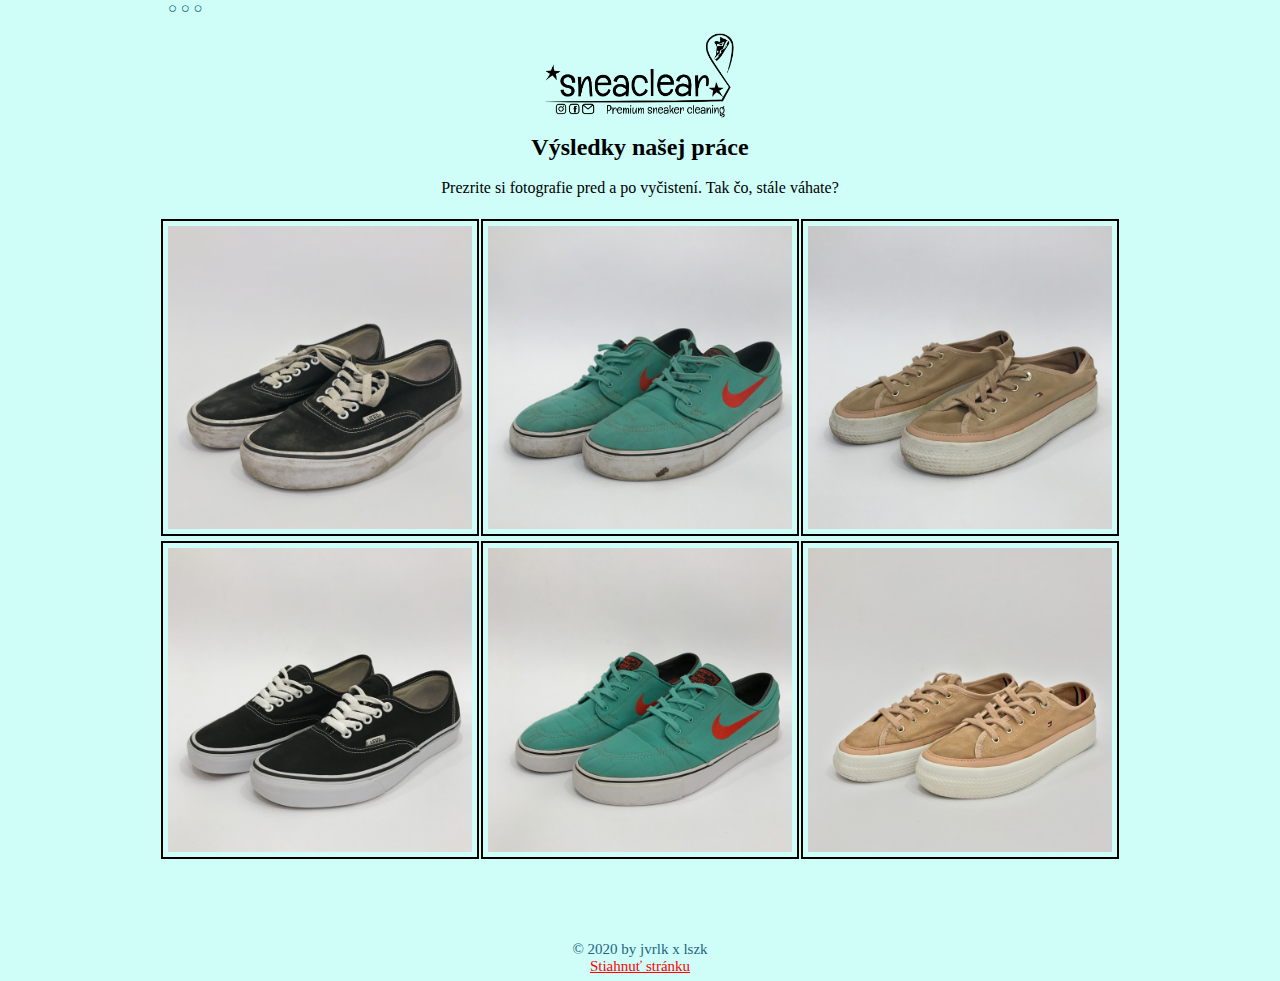
==== commit 6ed871a2: "Update cistenie.html" ====
--- a/cistenie.html
+++ b/cistenie.html
@@ -33,10 +33,10 @@
     </div>
   </body>
   <footer>
-   <br><br><br><br><br><br>
+   <br><br><br><br>
     <div class="footer">
-      <br>
       <p>© 2020 by jvrlk x lszk</p>
+      <a href="https://github.com/janvrlik94/Sneaclear1/blob/master/Sneaclear.zip" target="_blank">Stiahnuť stránku</a>
     </div>
   </footer>
 </html>
